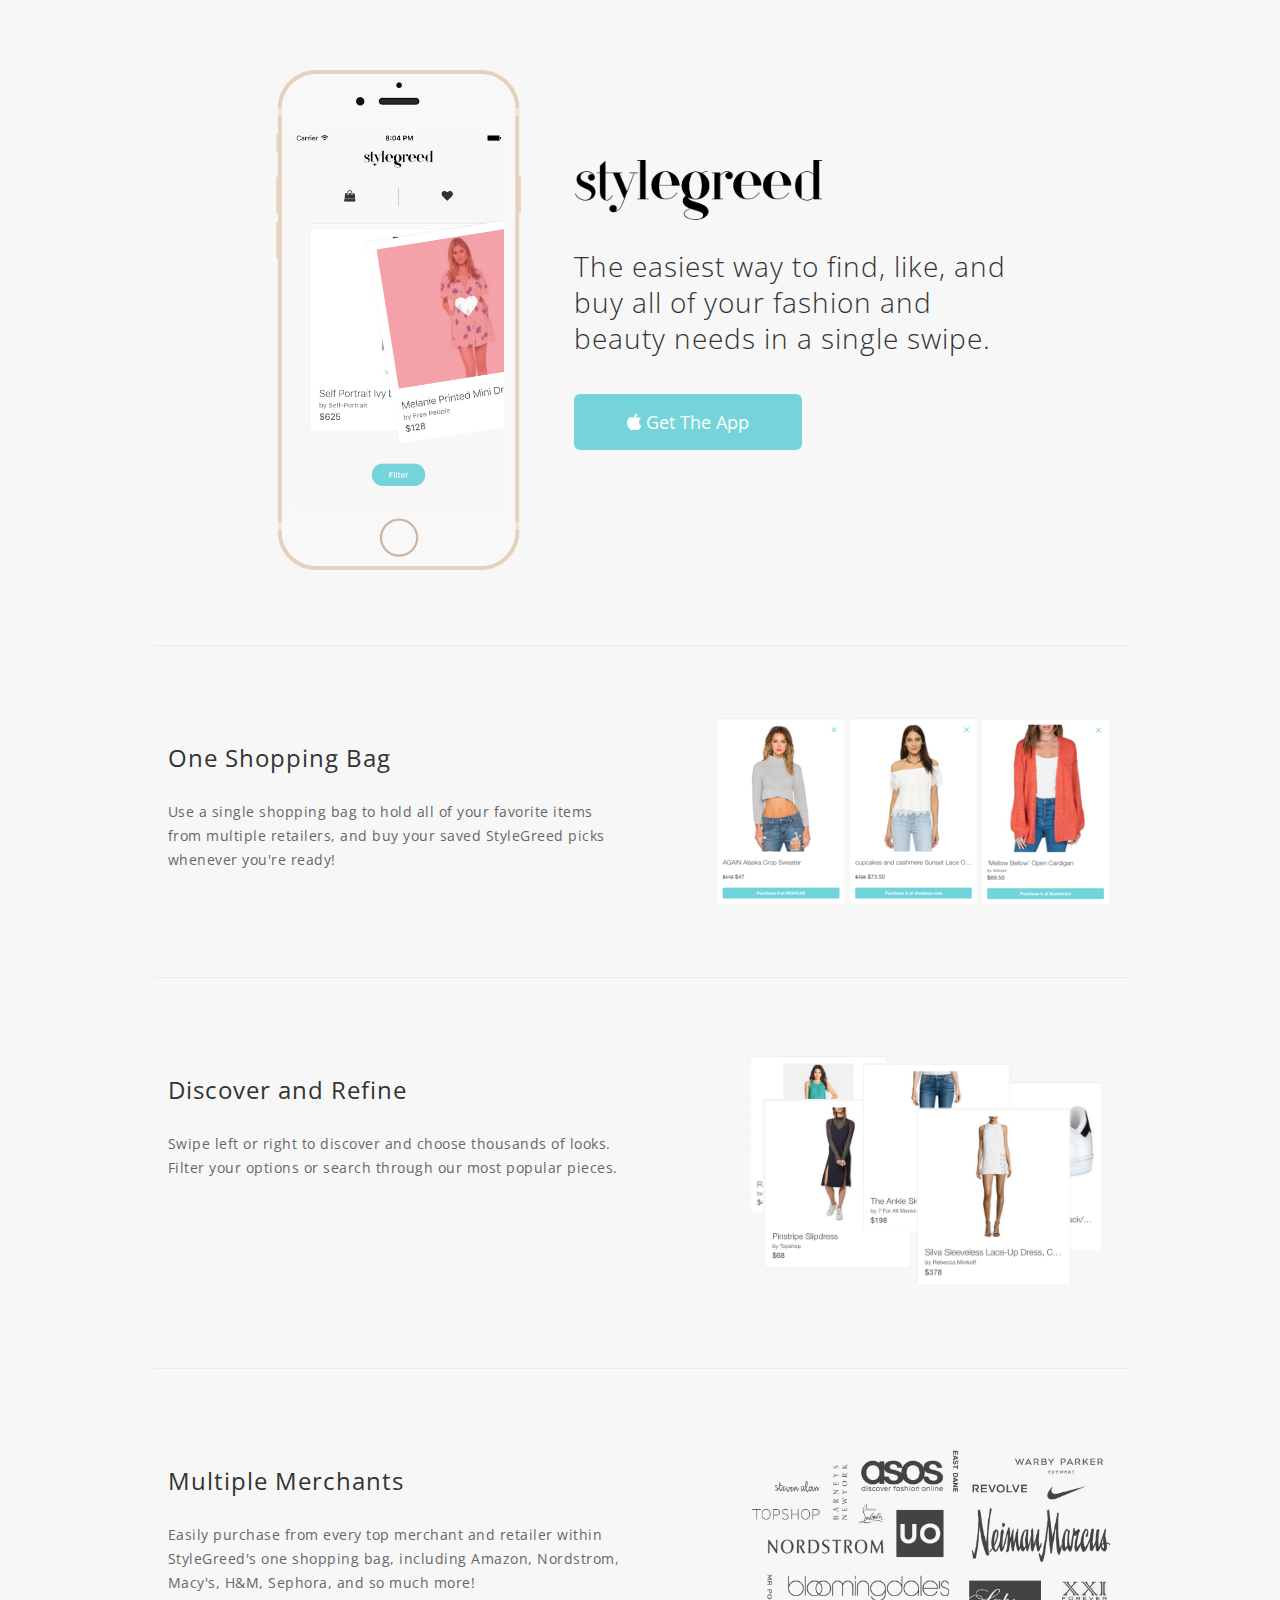
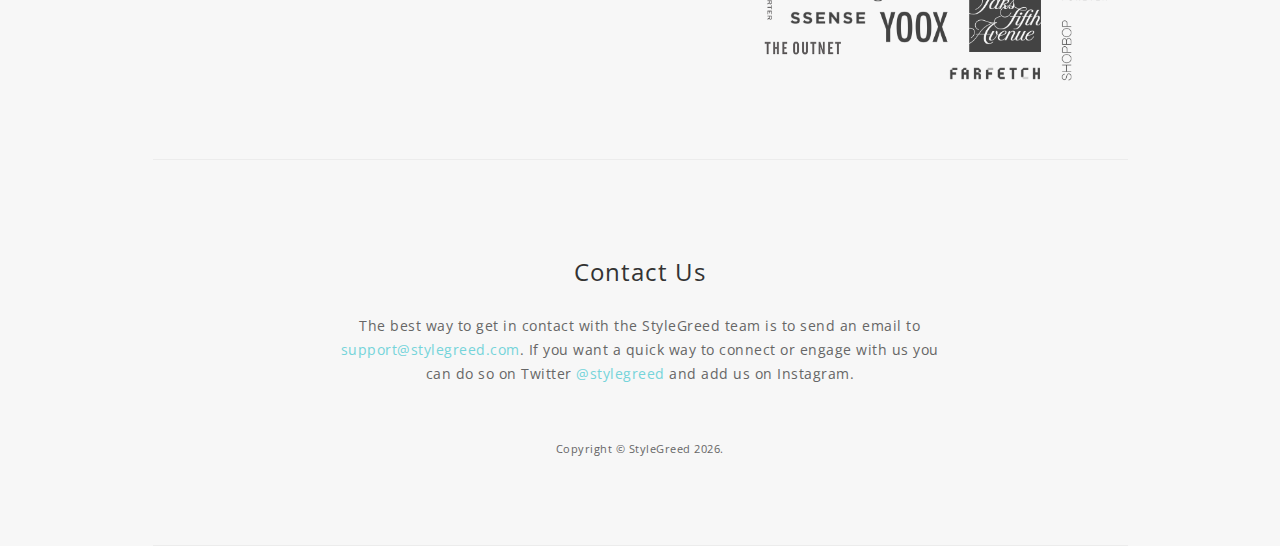
==== index.html @ cd191caa "Added ga and the link" ====
<!DOCTYPE html>
<html lang="en">
<head>
  <meta charset="UTF-8">
  <title>StyleGreed</title>
  <meta charset="UTF-8">
  <title>StyleGreed</title>
  <meta name="description" content="StyleGreed is the fun way to find, like, and buy all your favorite fashion finds on your phone!">
  <meta name="keywords" content="Shop, Style, Women, Tinder, Store, Fashion, Design, Designer">
  <meta name="author" content="StyleGreed">
  <meta name="viewport" content="width=device-width, initial-scale=1">

  <link href='http://fonts.googleapis.com/css?family=Open+Sans:400,300,600,700' rel='stylesheet' type='text/css'>
  <link rel="stylesheet" href="https://maxcdn.bootstrapcdn.com/font-awesome/4.5.0/css/font-awesome.min.css">
  <link rel="stylesheet" href="assets/css/bootstrap.min.css" media="screen" charset="utf-8">
  <link rel="stylesheet" href="assets/css/style.css" media="screen" charset="utf-8">
  <link rel="shortcut icon" href="/favicon.ico" type="image/x-icon">
  <link rel="icon" href="/favicon.ico" type="image/x-icon">

  <script>
    (function(i,s,o,g,r,a,m){i['GoogleAnalyticsObject']=r;i[r]=i[r]||function(){
    (i[r].q=i[r].q||[]).push(arguments)},i[r].l=1*new Date();a=s.createElement(o),
    m=s.getElementsByTagName(o)[0];a.async=1;a.src=g;m.parentNode.insertBefore(a,m)
    })(window,document,'script','//www.google-analytics.com/analytics.js','ga');
    ga('create', 'UA-71738666-1', 'auto');
    ga('send', 'pageview');
  </script>
</head>
<body>
  <div class="container">
    <div class="row">
      <div class="col-md-10 col-md-offset-1">
        <section class="header row">
          <div class="col-sm-5 text-right hidden-xs">
            <div class="iphone">
              <video autoplay loop>
                <source src="assets/vid/iphone.m4v" type="video/m4v">
                <source src="assets/vid/iphone.ogg" type="video/ogg">
                Your browser does not support the video tag.
              </video>
            </div>
          </div>
          <div class="col-sm-7 col-md-6">
            <h1 class="logo">StyleGreed</h1>
            <h3>The easiest way to find, like, and buy all of your fashion and beauty needs in a single swipe.</h3>
            <a href="https://itunes.apple.com/us/app/stylegreed-fashion-discovery/id1069931459?ls=1&mt=8" target="_blank" class="button"><i class="fa fa-apple"></i> Get The App</a>
          </div>
        </section>
        <section class="row">
          <div class="col-sm-6">
            <h3>One Shopping Bag</h3>
            <p>Use a single shopping bag to hold all of your favorite items from multiple retailers, and buy your saved StyleGreed picks whenever you're ready!</p>
          </div>
          <div class="col-sm-6 text-right">
            <img src="assets/img/cart.png" alt="One Shopping Bag" />
          </div>
        </section>
        <section class="row">
          <div class="col-sm-6">
            <h3>Discover and Refine</h3>
            <p>Swipe left or right to discover and choose thousands of looks. Filter your options or search through our most popular pieces.</p>
          </div>
          <div class="col-sm-6 text-right">
            <img src="assets/img/discover.png" alt="Discover and Refine" />
          </div>
        </section>
        <section class="row">
          <div class="col-sm-6">
            <h3>Multiple Merchants</h3>
            <p>Easily purchase from every top merchant and retailer within StyleGreed's one shopping bag, including Amazon, Nordstrom, Macy's, H&amp;M, Sephora, and so much more!</p>
          </div>
          <div class="col-sm-6 text-right">
            <img src="assets/img/brands.png" alt="Multiple Merchants" />
          </div>
        </section>
        <section class="row">
          <div class="col-sm-8 col-sm-offset-2 text-center">
            <h3>Contact Us</h3>
            <p>The best way to get in contact with the StyleGreed team is to send an email to <a href="mailto:support@stylegreed.com" target="_blank">support@stylegreed.com</a>. If you want a quick way to connect or engage with us you can do so on Twitter <a href="http://twitter.com/stylegreed" target="_blank">@stylegreed</a> and add us on Instagram.</p>
            <p style="margin-top: 50px;"><small>Copyright &copy; StyleGreed <script type="text/javascript"> document.write(new Date().getFullYear()); </script>.</small></p>
          </div>
        </section>
      </div>
    </div>
  </div>
</body>
</html>
---- assets/css/style.css ----
@import 'header.css';

body {
  color: #333;
  background-color: #f7f7f7;
  font-family: 'Open Sans', sans-serif;
}

.text-right {
  text-align: right;
}

.text-center {
  text-align: center;
}

a {
  color: #75D4DA;
}

a:visited,
a:hover {
  color: #75D4DA;
}

section {
  padding: 70px 0;
  border-bottom: 1px solid #ececec;
}

section h3 {
  font-size: 24px;
  line-height: 36px;
  font-weight: 400;
  letter-spacing: 1px;
}

section p {
  font-size: 14px;
  line-height: 24px;
  letter-spacing: 0.5px;
  color: #666;
}

section img {
  height: auto;
  max-width: 100%;
  max-height: 250px;
  margin-top: -15px;
}


@media screen and (max-width: 767px) {
  section {
    text-align: center;
  }

  section img {
    margin-top: 20px;
  }
}

@media screen and (min-width: 767px) {
  section img {
    margin-top: 0px;
  }
}
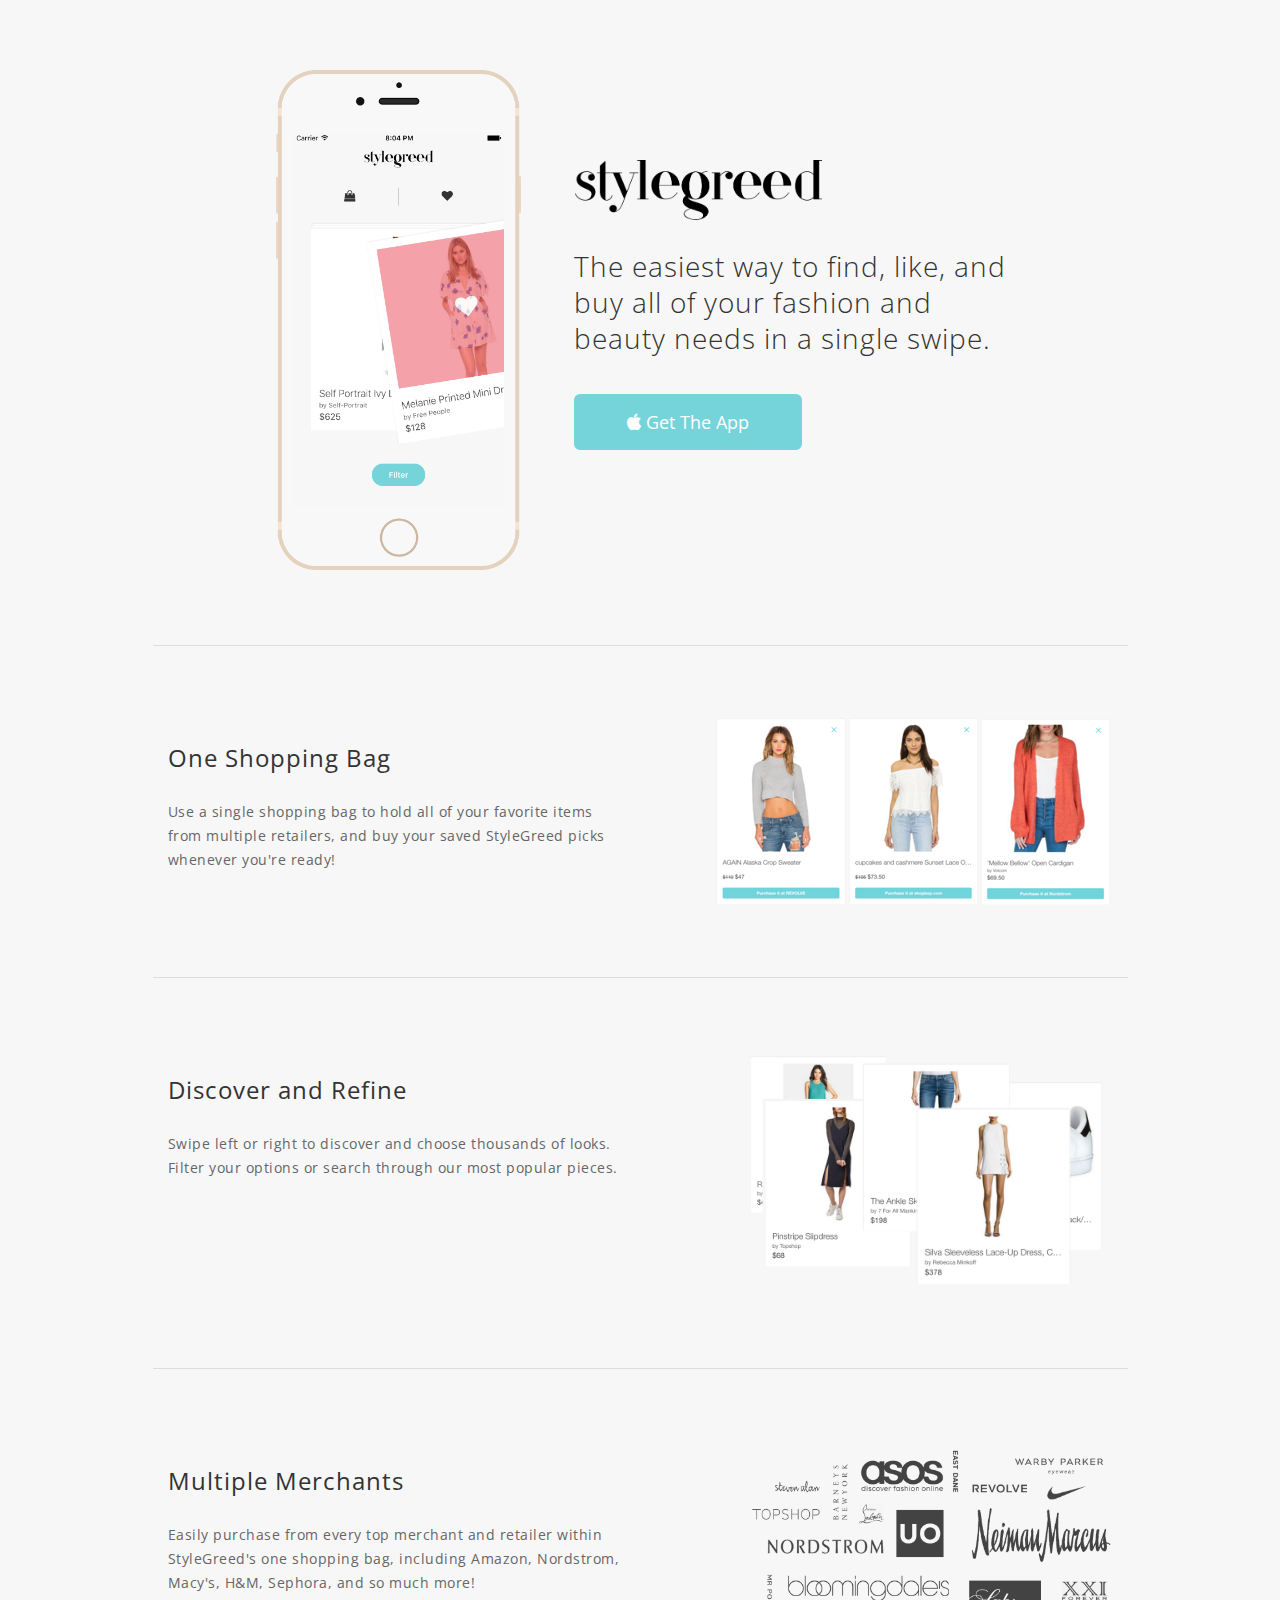
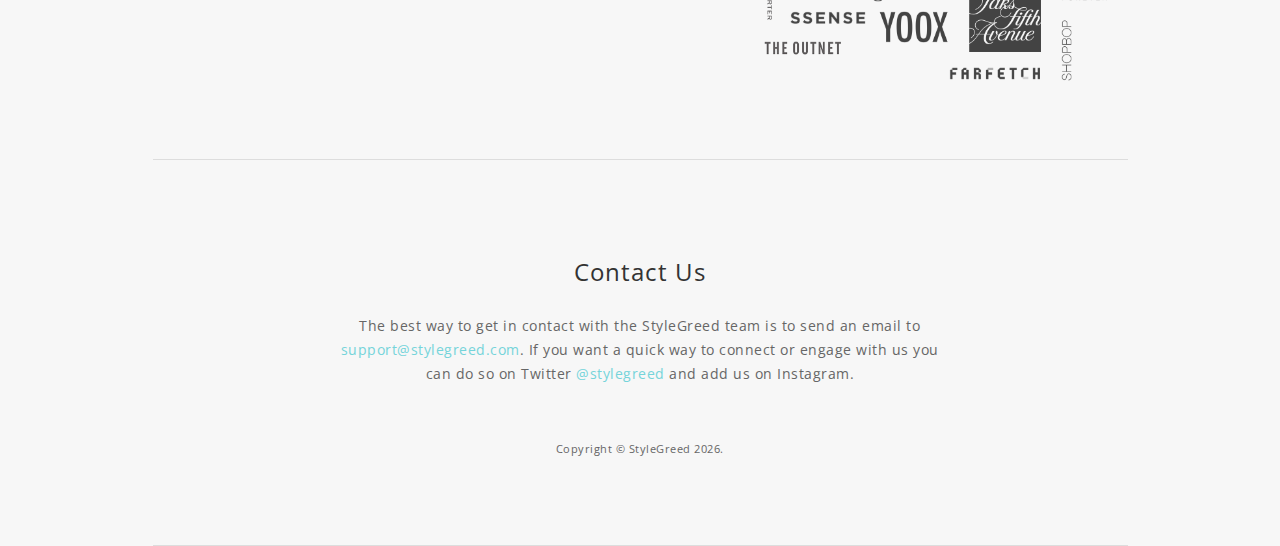
==== commit 87110e13: "Removed the extra title" ====
--- a/index.html
+++ b/index.html
@@ -1,8 +1,6 @@
 <!DOCTYPE html>
 <html lang="en">
 <head>
-  <meta charset="UTF-8">
-  <title>StyleGreed</title>
   <meta charset="UTF-8">
   <title>StyleGreed</title>
   <meta name="description" content="StyleGreed is the fun way to find, like, and buy all your favorite fashion finds on your phone!">
@@ -34,9 +32,8 @@
           <div class="col-sm-5 text-right hidden-xs">
             <div class="iphone">
               <video autoplay loop>
-                <source src="assets/vid/iphone.m4v" type="video/m4v">
                 <source src="assets/vid/iphone.ogg" type="video/ogg">
-                Your browser does not support the video tag.
+                <source src="assets/vid/iphone.m4v" type="video/mp4">
               </video>
             </div>
           </div>
--- a/assets/css/style.css
+++ b/assets/css/style.css
@@ -25,7 +25,7 @@
 
 section {
   padding: 70px 0;
-  border-bottom: 1px solid #ececec;
+  border-bottom: 1px solid #ddd;
 }
 
 section h3 {
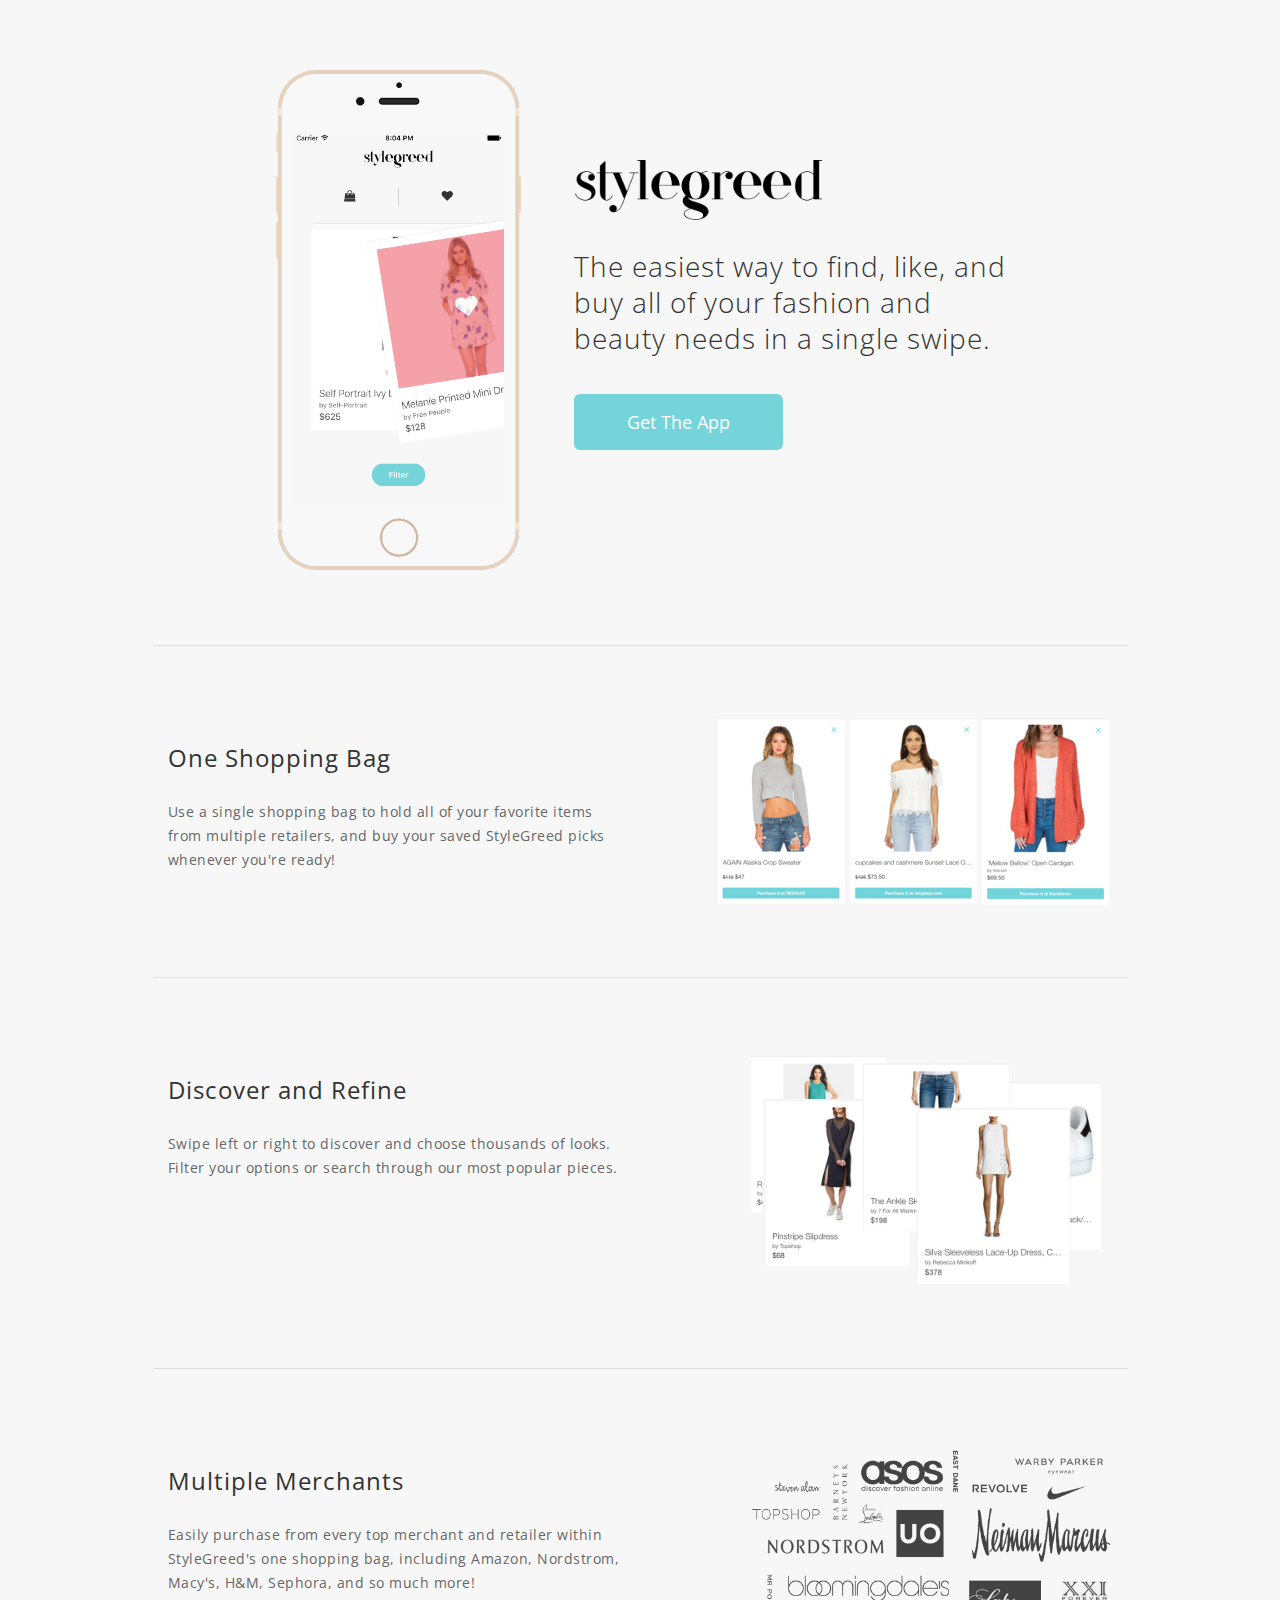
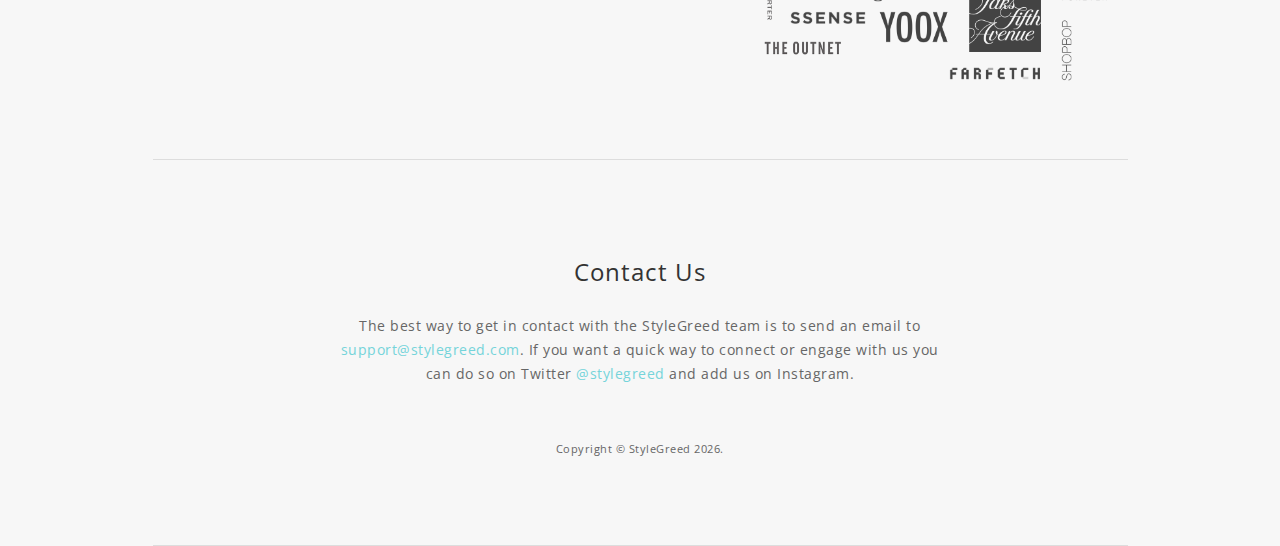
==== commit 2029dfdc: "Updated the bootstrap stuff" ====
--- a/index.html
+++ b/index.html
@@ -9,9 +9,8 @@
   <meta name="viewport" content="width=device-width, initial-scale=1">
 
   <link href='http://fonts.googleapis.com/css?family=Open+Sans:400,300,600,700' rel='stylesheet' type='text/css'>
-  <link rel="stylesheet" href="https://maxcdn.bootstrapcdn.com/font-awesome/4.5.0/css/font-awesome.min.css">
-  <link rel="stylesheet" href="assets/css/bootstrap.min.css" media="screen" charset="utf-8">
-  <link rel="stylesheet" href="assets/css/style.css" media="screen" charset="utf-8">
+  <link rel="stylesheet" href="assets/css/bootstrap.min.css" media="screen" type="text/css">
+  <link rel="stylesheet" href="assets/css/style.css" media="screen" type="text/css">
   <link rel="shortcut icon" href="/favicon.ico" type="image/x-icon">
   <link rel="icon" href="/favicon.ico" type="image/x-icon">
 
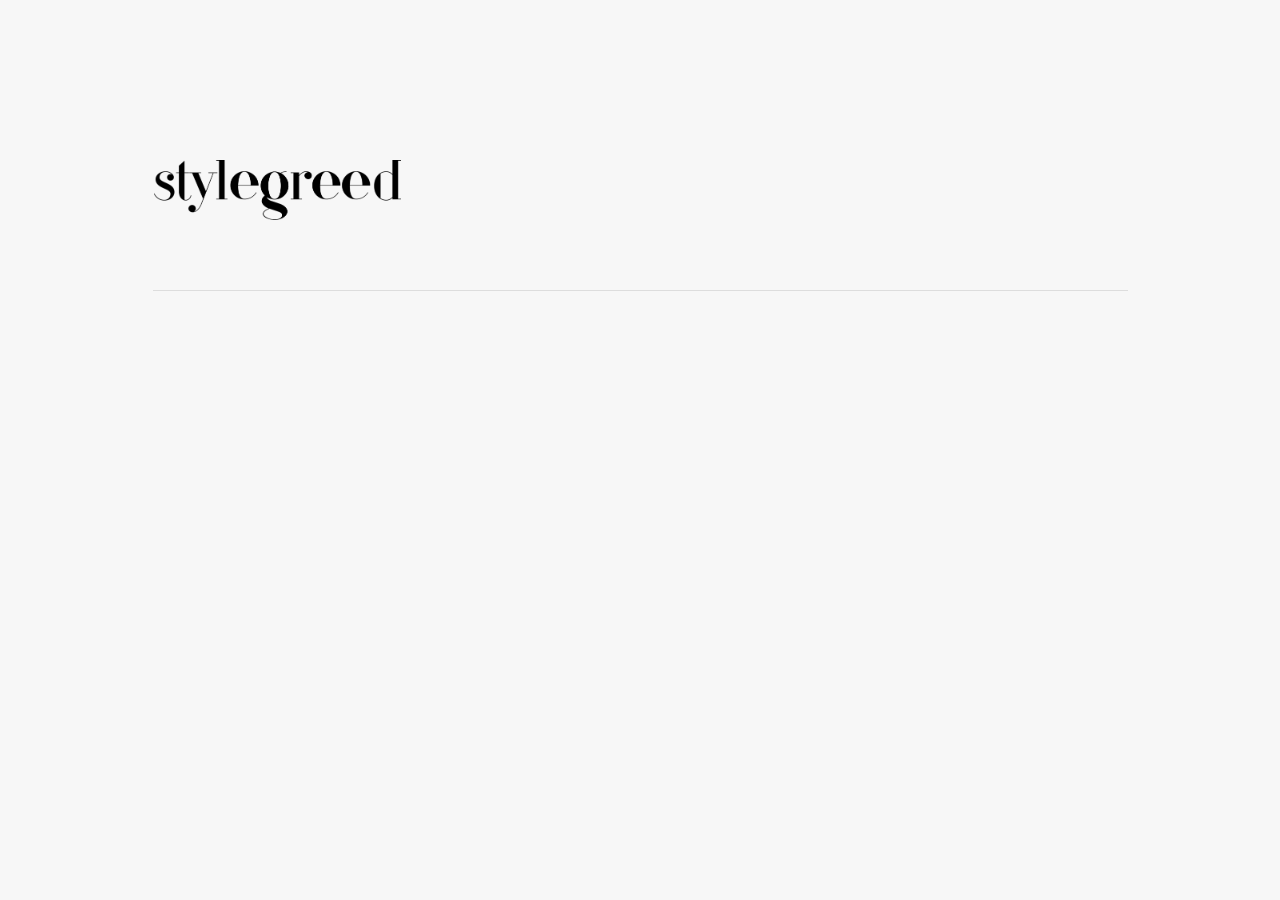
==== commit 4bd75671: "Update index.html" ====
--- a/index.html
+++ b/index.html
@@ -28,53 +28,7 @@
     <div class="row">
       <div class="col-md-10 col-md-offset-1">
         <section class="header row">
-          <div class="col-sm-5 text-right hidden-xs">
-            <div class="iphone">
-              <video autoplay loop>
-                <source src="assets/vid/iphone.ogg" type="video/ogg">
-                <source src="assets/vid/iphone.m4v" type="video/mp4">
-              </video>
-            </div>
-          </div>
-          <div class="col-sm-7 col-md-6">
-            <h1 class="logo">StyleGreed</h1>
-            <h3>The easiest way to find, like, and buy all of your fashion and beauty needs in a single swipe.</h3>
-            <a href="https://itunes.apple.com/us/app/stylegreed-fashion-discovery/id1069931459?ls=1&mt=8" target="_blank" class="button"><i class="fa fa-apple"></i> Get The App</a>
-          </div>
-        </section>
-        <section class="row">
-          <div class="col-sm-6">
-            <h3>One Shopping Bag</h3>
-            <p>Use a single shopping bag to hold all of your favorite items from multiple retailers, and buy your saved StyleGreed picks whenever you're ready!</p>
-          </div>
-          <div class="col-sm-6 text-right">
-            <img src="assets/img/cart.png" alt="One Shopping Bag" />
-          </div>
-        </section>
-        <section class="row">
-          <div class="col-sm-6">
-            <h3>Discover and Refine</h3>
-            <p>Swipe left or right to discover and choose thousands of looks. Filter your options or search through our most popular pieces.</p>
-          </div>
-          <div class="col-sm-6 text-right">
-            <img src="assets/img/discover.png" alt="Discover and Refine" />
-          </div>
-        </section>
-        <section class="row">
-          <div class="col-sm-6">
-            <h3>Multiple Merchants</h3>
-            <p>Easily purchase from every top merchant and retailer within StyleGreed's one shopping bag, including Amazon, Nordstrom, Macy's, H&amp;M, Sephora, and so much more!</p>
-          </div>
-          <div class="col-sm-6 text-right">
-            <img src="assets/img/brands.png" alt="Multiple Merchants" />
-          </div>
-        </section>
-        <section class="row">
-          <div class="col-sm-8 col-sm-offset-2 text-center">
-            <h3>Contact Us</h3>
-            <p>The best way to get in contact with the StyleGreed team is to send an email to <a href="mailto:support@stylegreed.com" target="_blank">support@stylegreed.com</a>. If you want a quick way to connect or engage with us you can do so on Twitter <a href="http://twitter.com/stylegreed" target="_blank">@stylegreed</a> and add us on Instagram.</p>
-            <p style="margin-top: 50px;"><small>Copyright &copy; StyleGreed <script type="text/javascript"> document.write(new Date().getFullYear()); </script>.</small></p>
-          </div>
+          <h1 class="logo">StyleGreed</h1>
         </section>
       </div>
     </div>
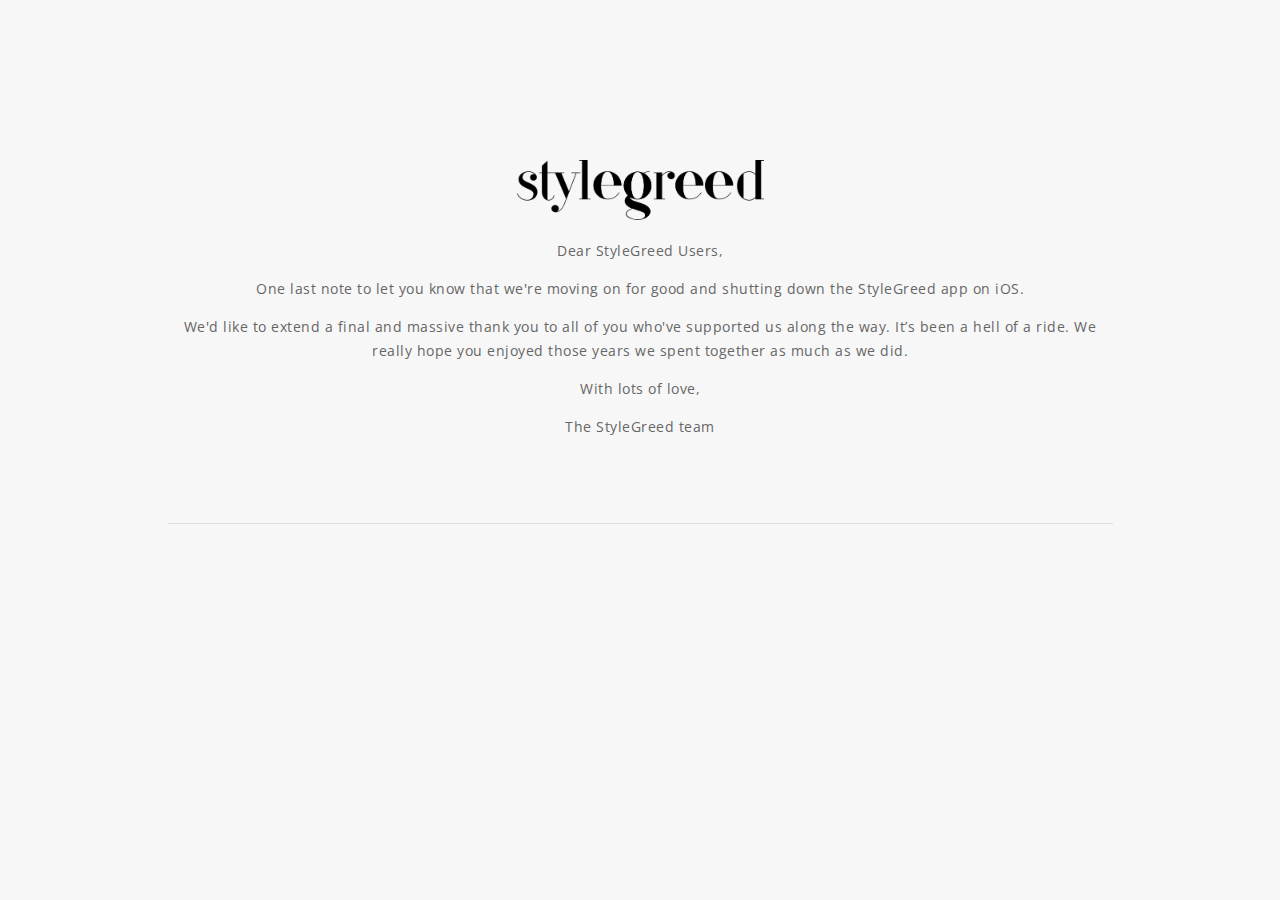
==== commit d5e91e7a: "Update index.html" ====
--- a/index.html
+++ b/index.html
@@ -27,8 +27,15 @@
   <div class="container">
     <div class="row">
       <div class="col-md-10 col-md-offset-1">
-        <section class="header row">
-          <h1 class="logo">StyleGreed</h1>
+        <section class="header text-center">
+          <h1 class="logo" style="display: inline-block;">StyleGreed</h1>
+          <div class="text-left">
+            <p>Dear StyleGreed Users,</p>
+            <p>One last note to let you know that we're moving on for good and shutting down the StyleGreed app on iOS.</p>
+            <p>We'd like to extend a final and massive thank you to all of you who've supported us along the way. It’s been a hell of a ride. We really hope you enjoyed those years we spent together as much as we did. </p>
+            <p>With lots of love,</p>
+            <p>The StyleGreed team</p>
+          </div>
         </section>
       </div>
     </div>
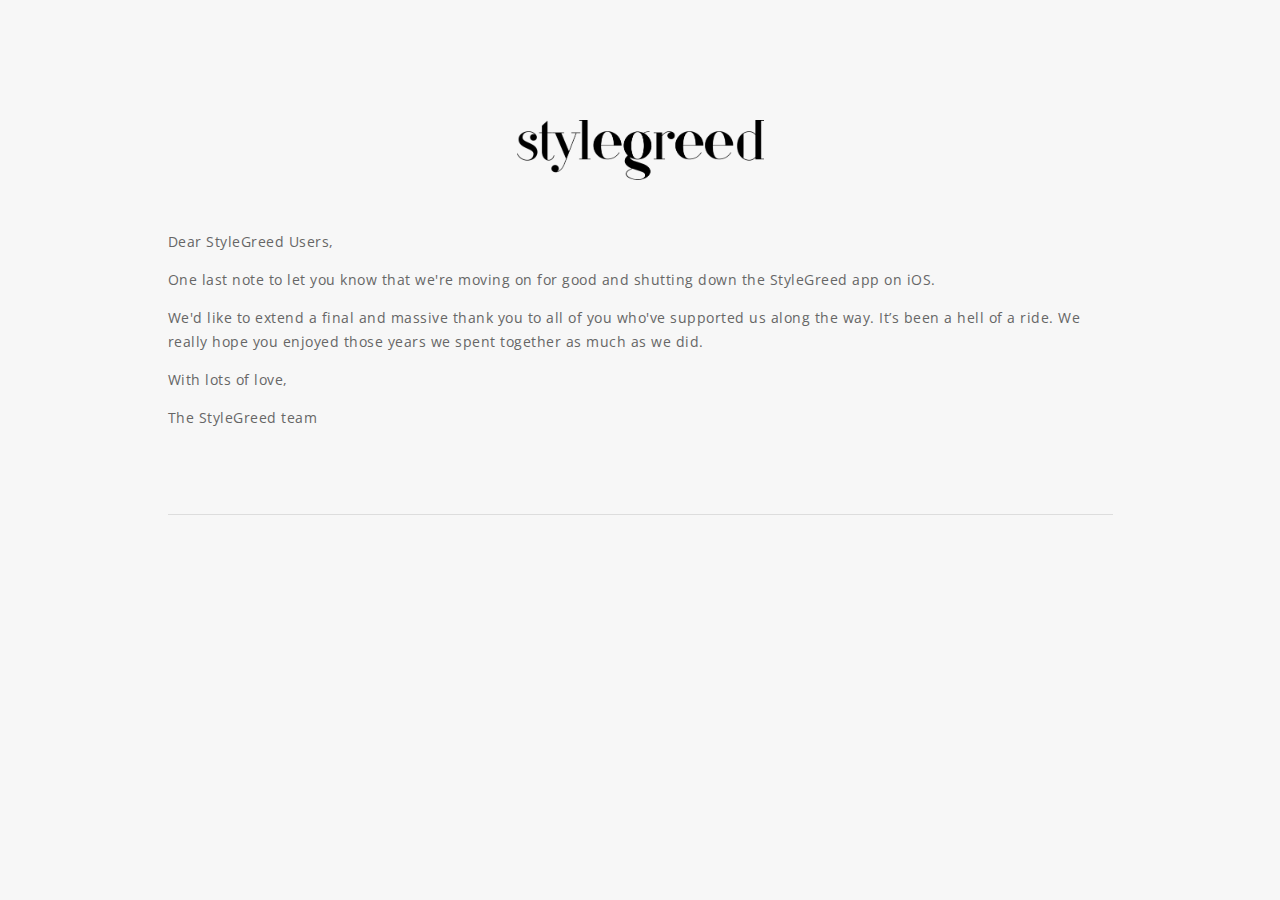
==== commit f851de2d: "Update index.html" ====
--- a/index.html
+++ b/index.html
@@ -27,9 +27,9 @@
   <div class="container">
     <div class="row">
       <div class="col-md-10 col-md-offset-1">
-        <section class="header text-center">
-          <h1 class="logo" style="display: inline-block;">StyleGreed</h1>
-          <div class="text-left">
+        <section class="header">
+          <h1 class="logo" style="display: block; margin: 50px auto;">StyleGreed</h1>
+          <div>
             <p>Dear StyleGreed Users,</p>
             <p>One last note to let you know that we're moving on for good and shutting down the StyleGreed app on iOS.</p>
             <p>We'd like to extend a final and massive thank you to all of you who've supported us along the way. It’s been a hell of a ride. We really hope you enjoyed those years we spent together as much as we did. </p>
